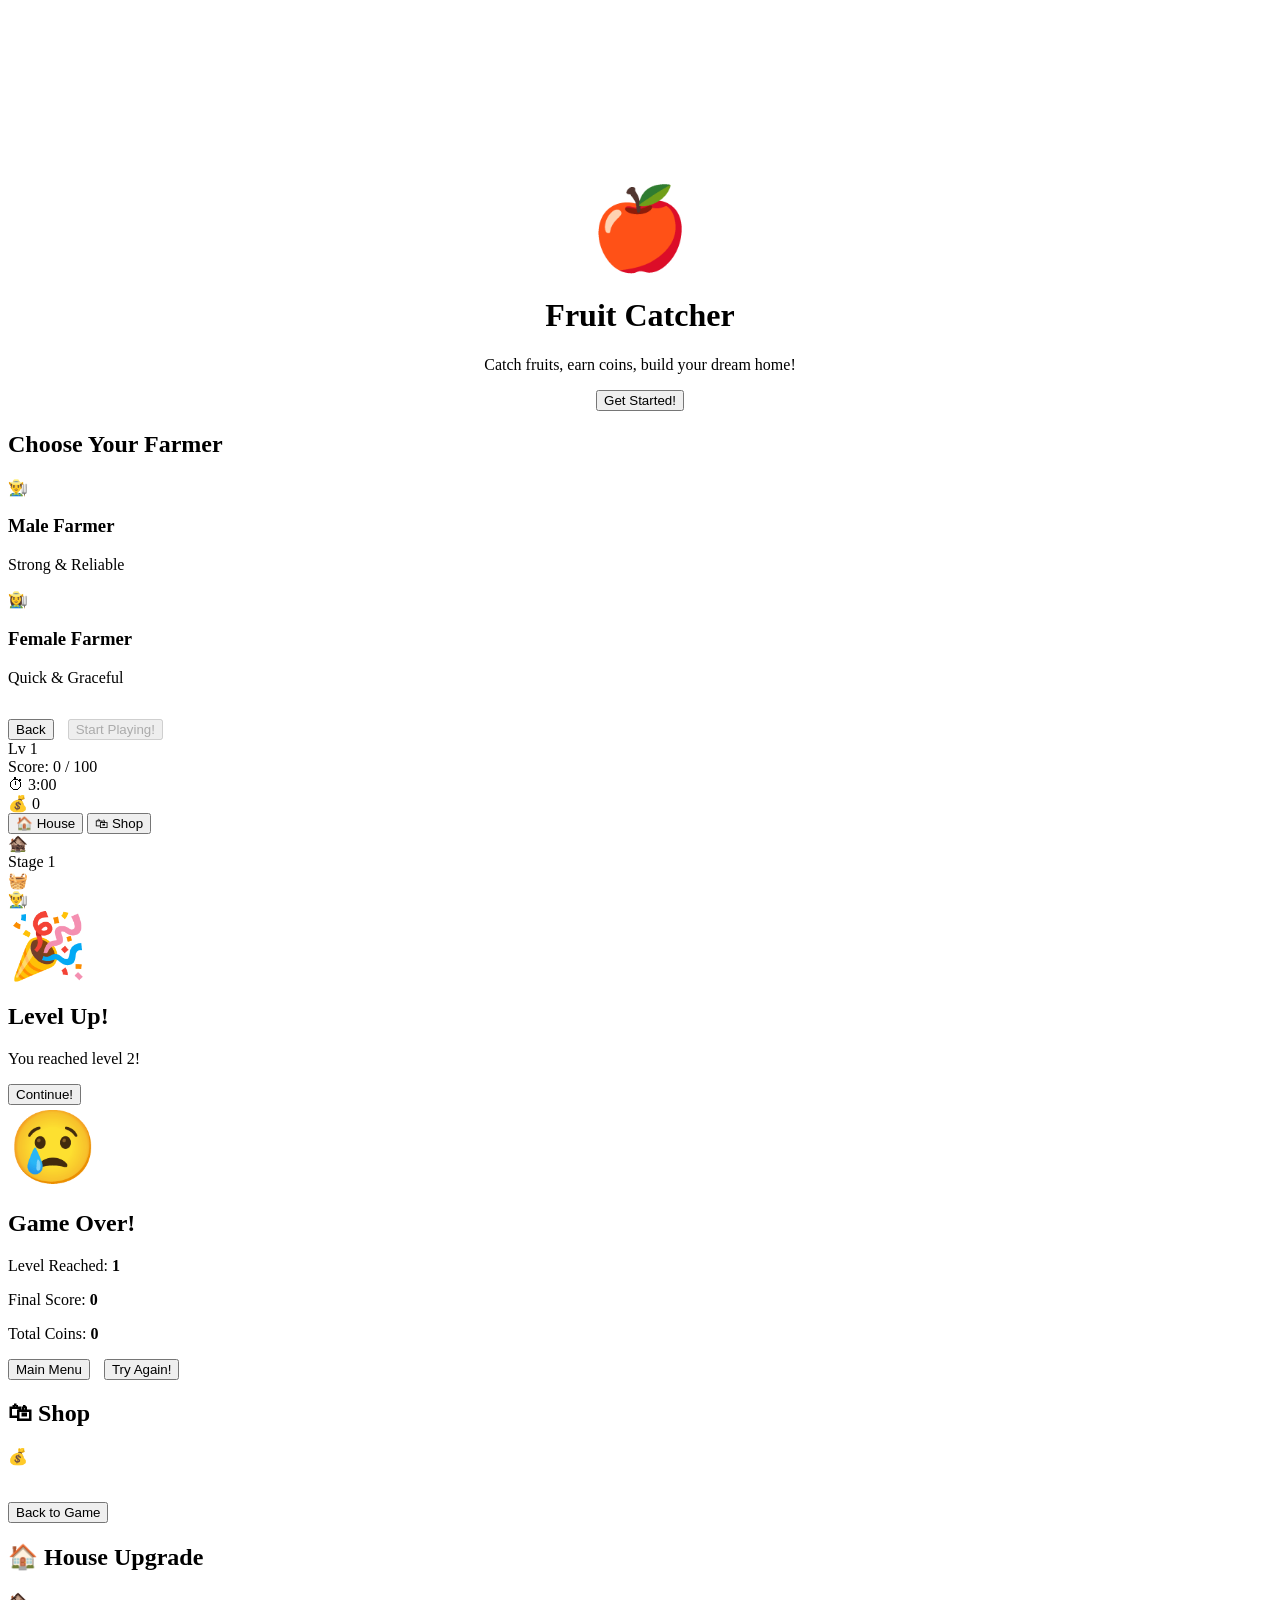
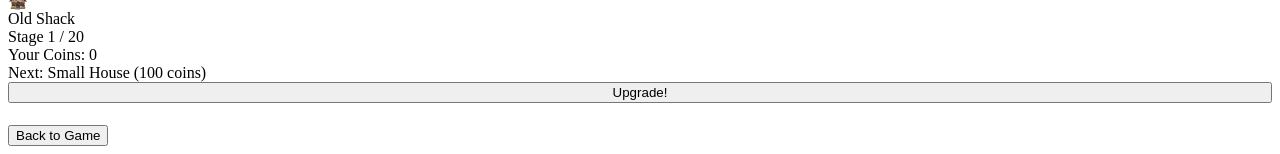
==== index.html @ eb4402bf "UPDATED" ====
<!DOCTYPE html>
<html lang="en">
<head>
<meta charset="UTF-8">
<meta name="viewport" content="width=device-width, initial-scale=1.0">
<title>Fruit Catcher Game</title>
<link rel="stylesheet" href="c:\Users\acer\Videos\OOP FINAL PROJECT\OOP_PROJECT\css\style.css">
</head>
<body>
<div id="gc">

  <div id="landing" class="screen active">
    <div class="cloud" style="width:130px;height:48px;top:60px;left:8%"></div>
    <div class="cloud" style="width:85px;height:32px;top:85px;left:22%"></div>
    <div class="cloud" style="width:160px;height:58px;top:38px;right:6%"></div>
    <div class="cloud" style="width:95px;height:36px;top:115px;right:20%"></div>
    <div style="text-align:center;z-index:1">
      <div style="font-size:80px;margin-bottom:8px">🍎</div>
      <h1>Fruit Catcher</h1>
      <p>Catch fruits, earn coins, build your dream home!</p>
      <button class="btn btn-primary" onclick="showScreen('charsel')">Get Started!</button>
    </div>
    <div style="position:absolute;bottom:20px;font-size:13px;color:rgba(255,255,255,0.75)">Move mouse or drag finger to control basket</div>
  </div>

  <div id="charsel" class="screen">
    <h2>Choose Your Farmer</h2>
    <div class="char-cards">
      <div class="char-card" id="cc-male" onclick="selectChar('male')">
        <div class="emo">👨‍🌾</div>
        <h3>Male Farmer</h3>
        <p>Strong &amp; Reliable</p>
      </div>
      <div class="char-card" id="cc-female" onclick="selectChar('female')">
        <div class="emo">👩‍🌾</div>
        <h3>Female Farmer</h3>
        <p>Quick &amp; Graceful</p>
      </div>
    </div>
    <div style="margin-top:32px;display:flex;gap:14px">
      <button class="btn btn-secondary" onclick="showScreen('landing')">Back</button>
      <button class="btn btn-primary" id="startBtn" onclick="startGame()" disabled>Start Playing!</button>
    </div>
  </div>

  <div id="gamescreen" class="screen">
    <div id="hud">
      <div class="hud-item">Lv <span id="hud-lvl">1</span></div>
      <div class="hud-item">Score: <span id="hud-score">0</span> / <span id="hud-target">100</span></div>
      <div class="hud-item" id="hud-timer">⏱ 3:00</div>
      <div class="hud-item">💰 <span id="hud-coins">0</span></div>
      <div class="hud-spacer"></div>
      <button class="hud-btn" onclick="openUpgrade()">🏠 House</button>
      <button class="hud-btn" onclick="openShop()">🛍 Shop</button>
    </div>
    <div id="arena">
      <div id="house-side">
        <div class="house-emo" id="house-side-emo">🏚️</div>
        <div class="house-lbl" id="house-side-lbl">Stage 1</div>
      </div>
      <div class="grass-top"></div>
      <div class="ground"></div>
      <div id="basket">🧺</div>
      <div id="farmer">👨‍🌾</div>
      <div id="levelup-overlay">
        <div class="levelup-box">
          <div style="font-size:64px">🎉</div>
          <h2>Level Up!</h2>
          <p id="lu-msg">You reached level 2!</p>
          <button class="btn btn-primary" onclick="nextLevel()">Continue!</button>
        </div>
      </div>
    </div>
  </div>

  <div id="gameover" class="screen">
    <div style="font-size:72px;margin-bottom:8px">😢</div>
    <h2>Game Over!</h2>
    <div class="go-stats">
      <p>Level Reached: <strong id="go-level">1</strong></p>
      <p>Final Score: <strong id="go-score">0</strong></p>
      <p>Total Coins: <strong id="go-coins">0</strong></p>
    </div>
    <div style="display:flex;gap:14px">
      <button class="btn btn-secondary" onclick="showScreen('landing')">Main Menu</button>
      <button class="btn btn-primary" onclick="retryGame()">Try Again!</button>
    </div>
  </div>

  <div id="shop-screen" class="screen">
    <h2>🛍 Shop</h2>
    <div style="font-size:16px;color:#fff;margin-bottom:14px;font-weight:700">💰 Coins: <span id="shop-coins">0</span></div>
    <div class="shop-grid" id="shop-grid"></div>
    <button class="btn btn-secondary" style="margin-top:22px" onclick="closeShop()">Back to Game</button>
  </div>

  <div id="upgrade-screen" class="screen">
    <h2>🏠 House Upgrade</h2>
    <div class="upg-box">
      <div class="upg-emo" id="upg-emo">🏚️</div>
      <div class="upg-name" id="upg-name">Old Shack</div>
      <div class="upg-stage" id="upg-stage">Stage 1 / 20</div>
      <div class="upg-bar-wrap"><div class="upg-bar" id="upg-bar" style="width:5%"></div></div>
      <div class="coins-info" id="upg-coins">Your Coins: 0</div>
      <div class="upg-next" id="upg-next">Next: Small House (100 coins)</div>
      <button class="btn btn-primary" id="upg-btn" onclick="doUpgrade()" style="width:100%">Upgrade!</button>
    </div>
    <button class="btn btn-secondary" style="margin-top:22px" onclick="closeUpgrade()">Back to Game</button>
  </div>

</div>
<script src="c:\Users\acer\Videos\OOP FINAL PROJECT\OOP_PROJECT\script\script.js"></script>
</body>
</html>
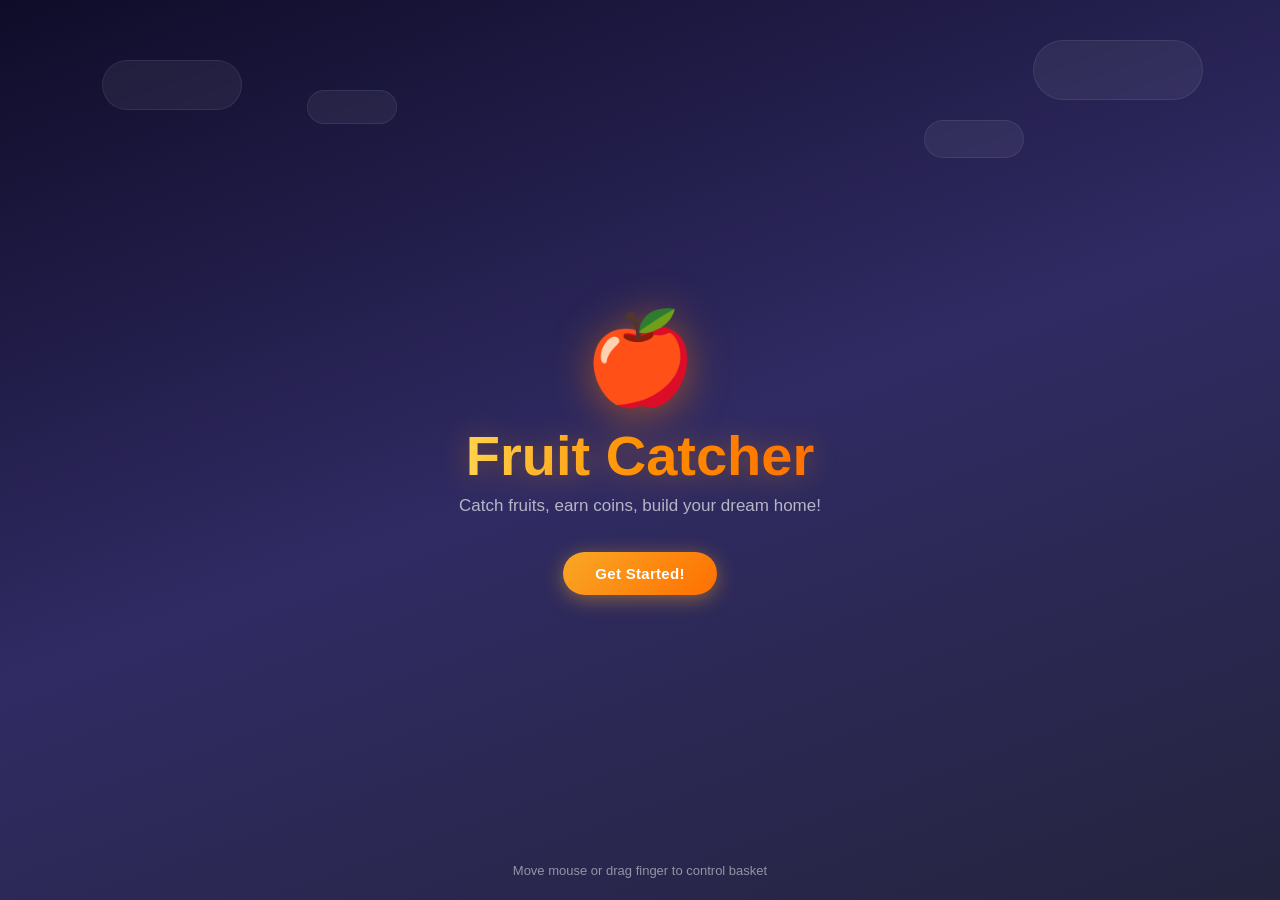
==== commit 0aa44363: "effcts" ====
--- a/index.html
+++ b/index.html
@@ -4,23 +4,24 @@
 <meta charset="UTF-8">
 <meta name="viewport" content="width=device-width, initial-scale=1.0">
 <title>Fruit Catcher Game</title>
-<link rel="stylesheet" href="c:\Users\acer\Videos\OOP FINAL PROJECT\OOP_PROJECT\css\style.css">
+<link rel="stylesheet" href="css/style.css">
 </head>
 <body>
+<canvas id="stars-canvas"></canvas>
 <div id="gc">
 
   <div id="landing" class="screen active">
-    <div class="cloud" style="width:130px;height:48px;top:60px;left:8%"></div>
-    <div class="cloud" style="width:85px;height:32px;top:85px;left:22%"></div>
-    <div class="cloud" style="width:160px;height:58px;top:38px;right:6%"></div>
-    <div class="cloud" style="width:95px;height:36px;top:115px;right:20%"></div>
-    <div style="text-align:center;z-index:1">
-      <div style="font-size:80px;margin-bottom:8px">🍎</div>
-      <h1>Fruit Catcher</h1>
-      <p>Catch fruits, earn coins, build your dream home!</p>
+    <div class="cloud" style="width:140px;height:50px;top:60px;left:8%"></div>
+    <div class="cloud" style="width:90px;height:34px;top:90px;left:24%"></div>
+    <div class="cloud" style="width:170px;height:60px;top:40px;right:6%"></div>
+    <div class="cloud" style="width:100px;height:38px;top:120px;right:20%"></div>
+    <div style="text-align:center;z-index:1;position:relative">
+      <span class="landing-icon">🍎</span>
+      <div class="landing-title">Fruit Catcher</div>
+      <p class="landing-sub">Catch fruits, earn coins, build your dream home!</p>
       <button class="btn btn-primary" onclick="showScreen('charsel')">Get Started!</button>
     </div>
-    <div style="position:absolute;bottom:20px;font-size:13px;color:rgba(255,255,255,0.75)">Move mouse or drag finger to control basket</div>
+    <div style="position:absolute;bottom:22px;font-size:13px;color:rgba(255,255,255,0.5);z-index:1">Move mouse or drag finger to control basket</div>
   </div>
 
   <div id="charsel" class="screen">
@@ -44,6 +45,7 @@
   </div>
 
   <div id="gamescreen" class="screen">
+    <div id="sky-bg"></div>
     <div id="hud">
       <div class="hud-item">Lv <span id="hud-lvl">1</span></div>
       <div class="hud-item">Score: <span id="hud-score">0</span> / <span id="hud-target">100</span></div>
@@ -58,13 +60,13 @@
         <div class="house-emo" id="house-side-emo">🏚️</div>
         <div class="house-lbl" id="house-side-lbl">Stage 1</div>
       </div>
-      <div class="grass-top"></div>
       <div class="ground"></div>
       <div id="basket">🧺</div>
       <div id="farmer">👨‍🌾</div>
+      <canvas id="particle-canvas"></canvas>
       <div id="levelup-overlay">
         <div class="levelup-box">
-          <div style="font-size:64px">🎉</div>
+          <div class="lu-icon">🎉</div>
           <h2>Level Up!</h2>
           <p id="lu-msg">You reached level 2!</p>
           <button class="btn btn-primary" onclick="nextLevel()">Continue!</button>
@@ -74,12 +76,12 @@
   </div>
 
   <div id="gameover" class="screen">
-    <div style="font-size:72px;margin-bottom:8px">😢</div>
-    <h2>Game Over!</h2>
+    <div class="go-icon">😢</div>
+    <h2 class="go-title">Game Over!</h2>
     <div class="go-stats">
-      <p>Level Reached: <strong id="go-level">1</strong></p>
-      <p>Final Score: <strong id="go-score">0</strong></p>
-      <p>Total Coins: <strong id="go-coins">0</strong></p>
+      <div class="go-stat"><span class="go-stat-label">Level Reached</span><span class="go-stat-val" id="go-level">1</span></div>
+      <div class="go-stat"><span class="go-stat-label">Final Score</span><span class="go-stat-val" id="go-score">0</span></div>
+      <div class="go-stat"><span class="go-stat-label">Total Coins</span><span class="go-stat-val" id="go-coins">0</span></div>
     </div>
     <div style="display:flex;gap:14px">
       <button class="btn btn-secondary" onclick="showScreen('landing')">Main Menu</button>
@@ -88,14 +90,14 @@
   </div>
 
   <div id="shop-screen" class="screen">
-    <h2>🛍 Shop</h2>
-    <div style="font-size:16px;color:#fff;margin-bottom:14px;font-weight:700">💰 Coins: <span id="shop-coins">0</span></div>
+    <h2 class="screen-title">🛍 Shop</h2>
+    <div class="coins-badge">💰 <span id="shop-coins">0</span> coins</div>
     <div class="shop-grid" id="shop-grid"></div>
     <button class="btn btn-secondary" style="margin-top:22px" onclick="closeShop()">Back to Game</button>
   </div>
 
   <div id="upgrade-screen" class="screen">
-    <h2>🏠 House Upgrade</h2>
+    <h2 class="screen-title">🏠 House Upgrade</h2>
     <div class="upg-box">
       <div class="upg-emo" id="upg-emo">🏚️</div>
       <div class="upg-name" id="upg-name">Old Shack</div>
@@ -109,6 +111,6 @@
   </div>
 
 </div>
-<script src="c:\Users\acer\Videos\OOP FINAL PROJECT\OOP_PROJECT\script\script.js"></script>
+<script src="script/script.js"></script>
 </body>
 </html>
--- a/css/style.css
+++ b/css/style.css
@@ -0,0 +1,538 @@
+* {
+  box-sizing: border-box;
+  margin: 0;
+  padding: 0;
+  user-select: none;
+}
+
+body {
+  font-family: 'Segoe UI', Arial, sans-serif;
+  overflow: hidden;
+  background: #0d1117;
+}
+
+#gc {
+  width: 100vw;
+  height: 100vh;
+  position: relative;
+  overflow: hidden;
+}
+
+/* ── STARS ── */
+#stars-canvas {
+  position: fixed;
+  inset: 0;
+  z-index: 0;
+  pointer-events: none;
+}
+
+/* ── SCREENS ── */
+.screen {
+  display: none;
+  width: 100%;
+  height: 100%;
+  flex-direction: column;
+  align-items: center;
+  justify-content: center;
+  position: absolute;
+  top: 0; left: 0;
+  z-index: 1;
+}
+.screen.active { display: flex; }
+
+/* ── BUTTONS ── */
+.btn {
+  padding: 13px 32px;
+  border: none;
+  border-radius: 30px;
+  font-size: 15px;
+  font-weight: 700;
+  cursor: pointer;
+  transition: all 0.18s;
+  letter-spacing: 0.3px;
+  position: relative;
+  overflow: hidden;
+}
+.btn::after {
+  content: '';
+  position: absolute;
+  inset: 0;
+  background: rgba(255,255,255,0);
+  transition: background 0.18s;
+}
+.btn:hover::after { background: rgba(255,255,255,0.12); }
+.btn:active { transform: scale(0.95); }
+.btn-primary {
+  background: linear-gradient(135deg, #f9a825, #ff6f00);
+  color: #fff;
+  box-shadow: 0 4px 20px rgba(249,168,37,0.45);
+}
+.btn-primary:hover {
+  box-shadow: 0 6px 28px rgba(249,168,37,0.65);
+  transform: translateY(-1px);
+}
+.btn-secondary {
+  background: rgba(255,255,255,0.1);
+  color: #fff;
+  border: 1.5px solid rgba(255,255,255,0.22);
+  backdrop-filter: blur(8px);
+}
+.btn:disabled {
+  opacity: 0.35;
+  cursor: default;
+  transform: none !important;
+  box-shadow: none !important;
+}
+
+/* ── LANDING ── */
+#landing {
+  background: linear-gradient(160deg, #0f0c29, #302b63, #24243e);
+}
+.landing-icon {
+  font-size: 90px;
+  display: block;
+  margin-bottom: 12px;
+  animation: floatIcon 2.6s ease-in-out infinite;
+  filter: drop-shadow(0 6px 20px rgba(255,120,0,0.5));
+}
+@keyframes floatIcon {
+  0%, 100% { transform: translateY(0) rotate(-4deg); }
+  50%       { transform: translateY(-14px) rotate(4deg); }
+}
+.landing-title {
+  font-size: 56px;
+  font-weight: 900;
+  background: linear-gradient(90deg, #ffd54f, #ff8f00, #ff6f00);
+  -webkit-background-clip: text;
+  -webkit-text-fill-color: transparent;
+  background-clip: text;
+  margin-bottom: 8px;
+  text-align: center;
+  filter: drop-shadow(0 2px 14px rgba(255,143,0,0.35));
+}
+.landing-sub {
+  font-size: 17px;
+  color: rgba(255,255,255,0.65);
+  margin-bottom: 36px;
+  text-align: center;
+}
+.cloud {
+  position: absolute;
+  background: rgba(255,255,255,0.06);
+  border-radius: 50px;
+  backdrop-filter: blur(2px);
+  border: 1px solid rgba(255,255,255,0.08);
+}
+
+/* ── CHAR SELECT ── */
+#charsel {
+  background: linear-gradient(160deg, #0f0c29, #302b63, #24243e);
+}
+#charsel h2 {
+  font-size: 28px;
+  color: #fff;
+  margin-bottom: 28px;
+  font-weight: 700;
+  letter-spacing: 0.4px;
+}
+.char-cards { display: flex; gap: 22px; flex-wrap: wrap; justify-content: center; }
+.char-card {
+  background: rgba(255,255,255,0.06);
+  border-radius: 22px;
+  padding: 30px 40px;
+  cursor: pointer;
+  transition: all 0.2s;
+  text-align: center;
+  border: 2px solid rgba(255,255,255,0.1);
+  backdrop-filter: blur(10px);
+}
+.char-card:hover {
+  transform: translateY(-6px);
+  background: rgba(255,255,255,0.1);
+  border-color: rgba(249,168,37,0.4);
+}
+.char-card.selected {
+  border-color: #f9a825;
+  background: rgba(249,168,37,0.1);
+  box-shadow: 0 0 0 3px rgba(249,168,37,0.2), 0 8px 30px rgba(249,168,37,0.2);
+}
+.char-card .emo { font-size: 70px; line-height: 1.1; margin-bottom: 10px; }
+.char-card h3 { font-size: 18px; font-weight: 700; color: #fff; margin-bottom: 4px; }
+.char-card p  { font-size: 13px; color: rgba(255,255,255,0.5); }
+
+/* ── GAME SCREEN ── */
+#gamescreen {
+  flex-direction: column;
+  justify-content: flex-start;
+  align-items: stretch;
+}
+#sky-bg {
+  position: absolute;
+  inset: 0;
+  background: linear-gradient(180deg, #0d1b2a 0%, #1a3a5c 40%, #2d6a9f 70%, #4a9eda 100%);
+  z-index: 0;
+}
+#hud {
+  width: 100%;
+  background: rgba(0,0,0,0.4);
+  padding: 8px 14px;
+  display: flex;
+  align-items: center;
+  gap: 8px;
+  flex-wrap: wrap;
+  flex-shrink: 0;
+  z-index: 10;
+  backdrop-filter: blur(10px);
+  border-bottom: 1px solid rgba(255,255,255,0.08);
+}
+.hud-item {
+  background: rgba(255,255,255,0.1);
+  border-radius: 12px;
+  padding: 5px 13px;
+  font-size: 13px;
+  font-weight: 700;
+  color: #fff;
+  display: flex;
+  align-items: center;
+  gap: 4px;
+  border: 1px solid rgba(255,255,255,0.12);
+}
+.hud-item.timer-warn {
+  background: rgba(231,76,60,0.5);
+  border-color: rgba(231,76,60,0.8);
+  animation: timerPulse 0.65s ease-in-out infinite;
+}
+@keyframes timerPulse {
+  0%, 100% { opacity: 1; }
+  50%       { opacity: 0.6; }
+}
+.hud-spacer { flex: 1; }
+.hud-btn {
+  background: rgba(255,255,255,0.1);
+  border: 1px solid rgba(255,255,255,0.18);
+  border-radius: 12px;
+  padding: 6px 14px;
+  font-size: 12px;
+  font-weight: 700;
+  cursor: pointer;
+  color: #fff;
+  transition: all 0.15s;
+}
+.hud-btn:hover { background: rgba(255,255,255,0.22); transform: translateY(-1px); }
+
+#arena {
+  flex: 1;
+  position: relative;
+  width: 100%;
+  overflow: hidden;
+  cursor: none;
+}
+
+/* ── GROUND ── */
+.ground {
+  position: absolute;
+  bottom: 0;
+  width: 100%;
+  height: 64px;
+  background: linear-gradient(180deg, #2e7d32, #1b5e20);
+  z-index: 2;
+}
+.ground::before {
+  content: '';
+  position: absolute;
+  top: -10px; left: 0; right: 0;
+  height: 18px;
+  background: repeating-linear-gradient(
+    90deg,
+    #43a047 0px, #43a047 18px,
+    #66bb6a 18px, #66bb6a 36px
+  );
+  border-radius: 50% 50% 0 0;
+}
+
+/* ── GAME OBJECTS ── */
+#basket {
+  position: absolute;
+  font-size: 40px;
+  transform: translateX(-50%);
+  pointer-events: none;
+  z-index: 5;
+  filter: drop-shadow(0 4px 10px rgba(0,0,0,0.4));
+  transition: transform 0.05s;
+}
+#farmer {
+  position: absolute;
+  bottom: 0;
+  font-size: 54px;
+  transform: translateX(-50%);
+  pointer-events: none;
+  z-index: 4;
+  filter: drop-shadow(0 2px 8px rgba(0,0,0,0.35));
+}
+.fruit {
+  position: absolute;
+  font-size: 32px;
+  pointer-events: none;
+  z-index: 3;
+  filter: drop-shadow(0 3px 6px rgba(0,0,0,0.3));
+}
+.catch-fx {
+  position: absolute;
+  pointer-events: none;
+  z-index: 9;
+  font-size: 19px;
+  font-weight: 900;
+  animation: floatup 0.85s ease-out forwards;
+  text-shadow: 0 2px 10px rgba(0,0,0,0.5);
+}
+@keyframes floatup {
+  from { opacity: 1; transform: translateY(0) scale(1); }
+  40%  { transform: translateY(-28px) scale(1.35); }
+  to   { opacity: 0; transform: translateY(-65px) scale(0.8); }
+}
+
+/* ── PARTICLE CANVAS ── */
+#particle-canvas {
+  position: absolute;
+  inset: 0;
+  pointer-events: none;
+  z-index: 8;
+}
+
+/* ── HOUSE SIDE ── */
+#house-side {
+  position: absolute;
+  right: 14px;
+  top: 14px;
+  text-align: center;
+  z-index: 5;
+  pointer-events: none;
+}
+.house-emo {
+  font-size: 42px;
+  filter: drop-shadow(0 3px 8px rgba(0,0,0,0.4));
+  animation: houseFloat 3s ease-in-out infinite;
+}
+@keyframes houseFloat {
+  0%, 100% { transform: translateY(0); }
+  50%       { transform: translateY(-5px); }
+}
+.house-lbl {
+  font-size: 11px;
+  color: #fff;
+  background: rgba(0,0,0,0.45);
+  border-radius: 8px;
+  padding: 2px 8px;
+  margin-top: 3px;
+  backdrop-filter: blur(4px);
+  border: 1px solid rgba(255,255,255,0.1);
+}
+
+/* ── LEVEL UP OVERLAY ── */
+#levelup-overlay {
+  display: none;
+  position: absolute;
+  inset: 0;
+  background: rgba(0,0,0,0.6);
+  z-index: 20;
+  align-items: center;
+  justify-content: center;
+  backdrop-filter: blur(4px);
+}
+#levelup-overlay.show { display: flex; }
+.levelup-box {
+  background: linear-gradient(145deg, #1a1a2e, #16213e);
+  border-radius: 26px;
+  padding: 48px;
+  text-align: center;
+  animation: popIn 0.35s cubic-bezier(0.34,1.56,0.64,1);
+  border: 1px solid rgba(249,168,37,0.3);
+  box-shadow: 0 0 60px rgba(249,168,37,0.2);
+}
+.lu-icon {
+  font-size: 68px;
+  animation: spinPop 0.5s ease-out 0.1s both;
+}
+@keyframes spinPop {
+  from { transform: scale(0) rotate(-180deg); }
+  to   { transform: scale(1) rotate(0deg); }
+}
+@keyframes popIn {
+  from { transform: scale(0.6); opacity: 0; }
+  to   { transform: scale(1);   opacity: 1; }
+}
+.levelup-box h2 {
+  font-size: 38px;
+  margin: 8px 0 6px;
+  background: linear-gradient(90deg, #ffd54f, #ff8f00);
+  -webkit-background-clip: text;
+  -webkit-text-fill-color: transparent;
+  background-clip: text;
+  font-weight: 800;
+}
+.levelup-box p {
+  font-size: 16px;
+  color: rgba(255,255,255,0.65);
+  margin-bottom: 24px;
+}
+
+/* ── GAME OVER ── */
+#gameover {
+  background: linear-gradient(160deg, #0f0c29, #302b63, #24243e);
+}
+.go-icon {
+  font-size: 80px;
+  margin-bottom: 8px;
+  animation: shakeFace 0.5s ease-in-out 0.2s both;
+}
+@keyframes shakeFace {
+  0%, 100% { transform: rotate(0); }
+  20%       { transform: rotate(-12deg); }
+  40%       { transform: rotate(12deg); }
+  60%       { transform: rotate(-8deg); }
+  80%       { transform: rotate(8deg); }
+}
+.go-title {
+  font-size: 44px;
+  font-weight: 900;
+  background: linear-gradient(90deg, #ef5350, #b71c1c);
+  -webkit-background-clip: text;
+  -webkit-text-fill-color: transparent;
+  background-clip: text;
+  margin-bottom: 16px;
+}
+.go-stats {
+  display: flex;
+  gap: 16px;
+  margin-bottom: 28px;
+  flex-wrap: wrap;
+  justify-content: center;
+}
+.go-stat {
+  background: rgba(255,255,255,0.07);
+  border-radius: 16px;
+  padding: 18px 28px;
+  text-align: center;
+  border: 1px solid rgba(255,255,255,0.1);
+  min-width: 110px;
+  backdrop-filter: blur(8px);
+}
+.go-stat-label {
+  display: block;
+  font-size: 12px;
+  color: rgba(255,255,255,0.5);
+  margin-bottom: 6px;
+  text-transform: uppercase;
+  letter-spacing: 0.8px;
+}
+.go-stat-val {
+  display: block;
+  font-size: 28px;
+  font-weight: 800;
+  color: #ffd54f;
+}
+
+/* ── SCREEN TITLES ── */
+.screen-title {
+  font-size: 28px;
+  color: #fff;
+  font-weight: 700;
+  margin-bottom: 14px;
+  letter-spacing: 0.4px;
+}
+.coins-badge {
+  font-size: 15px;
+  font-weight: 700;
+  color: #ffd54f;
+  background: rgba(249,168,37,0.15);
+  border: 1px solid rgba(249,168,37,0.3);
+  border-radius: 20px;
+  padding: 6px 18px;
+  margin-bottom: 18px;
+}
+
+/* ── SHOP ── */
+#shop-screen {
+  background: linear-gradient(160deg, #0f0c29, #302b63, #24243e);
+  overflow-y: auto;
+}
+.shop-grid {
+  display: flex;
+  gap: 14px;
+  flex-wrap: wrap;
+  justify-content: center;
+  max-width: 660px;
+  padding: 4px;
+}
+.shop-item {
+  background: rgba(255,255,255,0.06);
+  border-radius: 20px;
+  padding: 18px 20px;
+  text-align: center;
+  width: 138px;
+  border: 1.5px solid rgba(255,255,255,0.1);
+  transition: all 0.2s;
+  backdrop-filter: blur(8px);
+}
+.shop-item:hover { transform: translateY(-4px); border-color: rgba(249,168,37,0.4); }
+.shop-item.owned {
+  border-color: rgba(76,175,80,0.5);
+  background: rgba(76,175,80,0.08);
+}
+.shop-item .si-emo { font-size: 38px; margin-bottom: 8px; }
+.shop-item .si-name { font-size: 13px; font-weight: 600; color: #fff; margin-bottom: 4px; }
+.shop-item .si-cost { font-size: 12px; color: #ffd54f; font-weight: 700; }
+.shop-item .si-btn {
+  margin-top: 10px;
+  width: 100%;
+  padding: 7px;
+  border: none;
+  border-radius: 12px;
+  font-size: 12px;
+  cursor: pointer;
+  background: linear-gradient(135deg, #f9a825, #ff6f00);
+  color: #fff;
+  font-weight: 700;
+  transition: all 0.15s;
+}
+.shop-item .si-btn:hover { transform: scale(1.05); }
+.shop-item .si-btn:disabled { background: rgba(255,255,255,0.1); color: rgba(255,255,255,0.35); cursor: default; transform: none; }
+
+/* ── UPGRADE ── */
+#upgrade-screen {
+  background: linear-gradient(160deg, #0f0c29, #302b63, #24243e);
+}
+.upg-box {
+  background: rgba(255,255,255,0.06);
+  border-radius: 24px;
+  padding: 34px 46px;
+  text-align: center;
+  max-width: 390px;
+  width: 90%;
+  border: 1px solid rgba(255,255,255,0.12);
+  backdrop-filter: blur(12px);
+}
+.upg-emo {
+  font-size: 68px;
+  margin-bottom: 10px;
+  display: block;
+  animation: houseFloat 3s ease-in-out infinite;
+}
+.upg-name { font-size: 22px; font-weight: 700; color: #fff; margin-bottom: 4px; }
+.upg-stage { font-size: 13px; color: rgba(255,255,255,0.45); margin-bottom: 16px; }
+.upg-bar-wrap {
+  background: rgba(255,255,255,0.1);
+  border-radius: 10px;
+  height: 12px;
+  margin-bottom: 20px;
+  overflow: hidden;
+}
+.upg-bar {
+  height: 12px;
+  background: linear-gradient(90deg, #f9a825, #ff6f00);
+  border-radius: 10px;
+  transition: width 0.5s cubic-bezier(0.34,1.56,0.64,1);
+  box-shadow: 0 0 10px rgba(249,168,37,0.5);
+}
+.upg-next { font-size: 13px; color: rgba(255,255,255,0.5); margin-bottom: 14px; }
+.coins-info { font-size: 16px; font-weight: 700; color: #ffd54f; margin-bottom: 16px; }
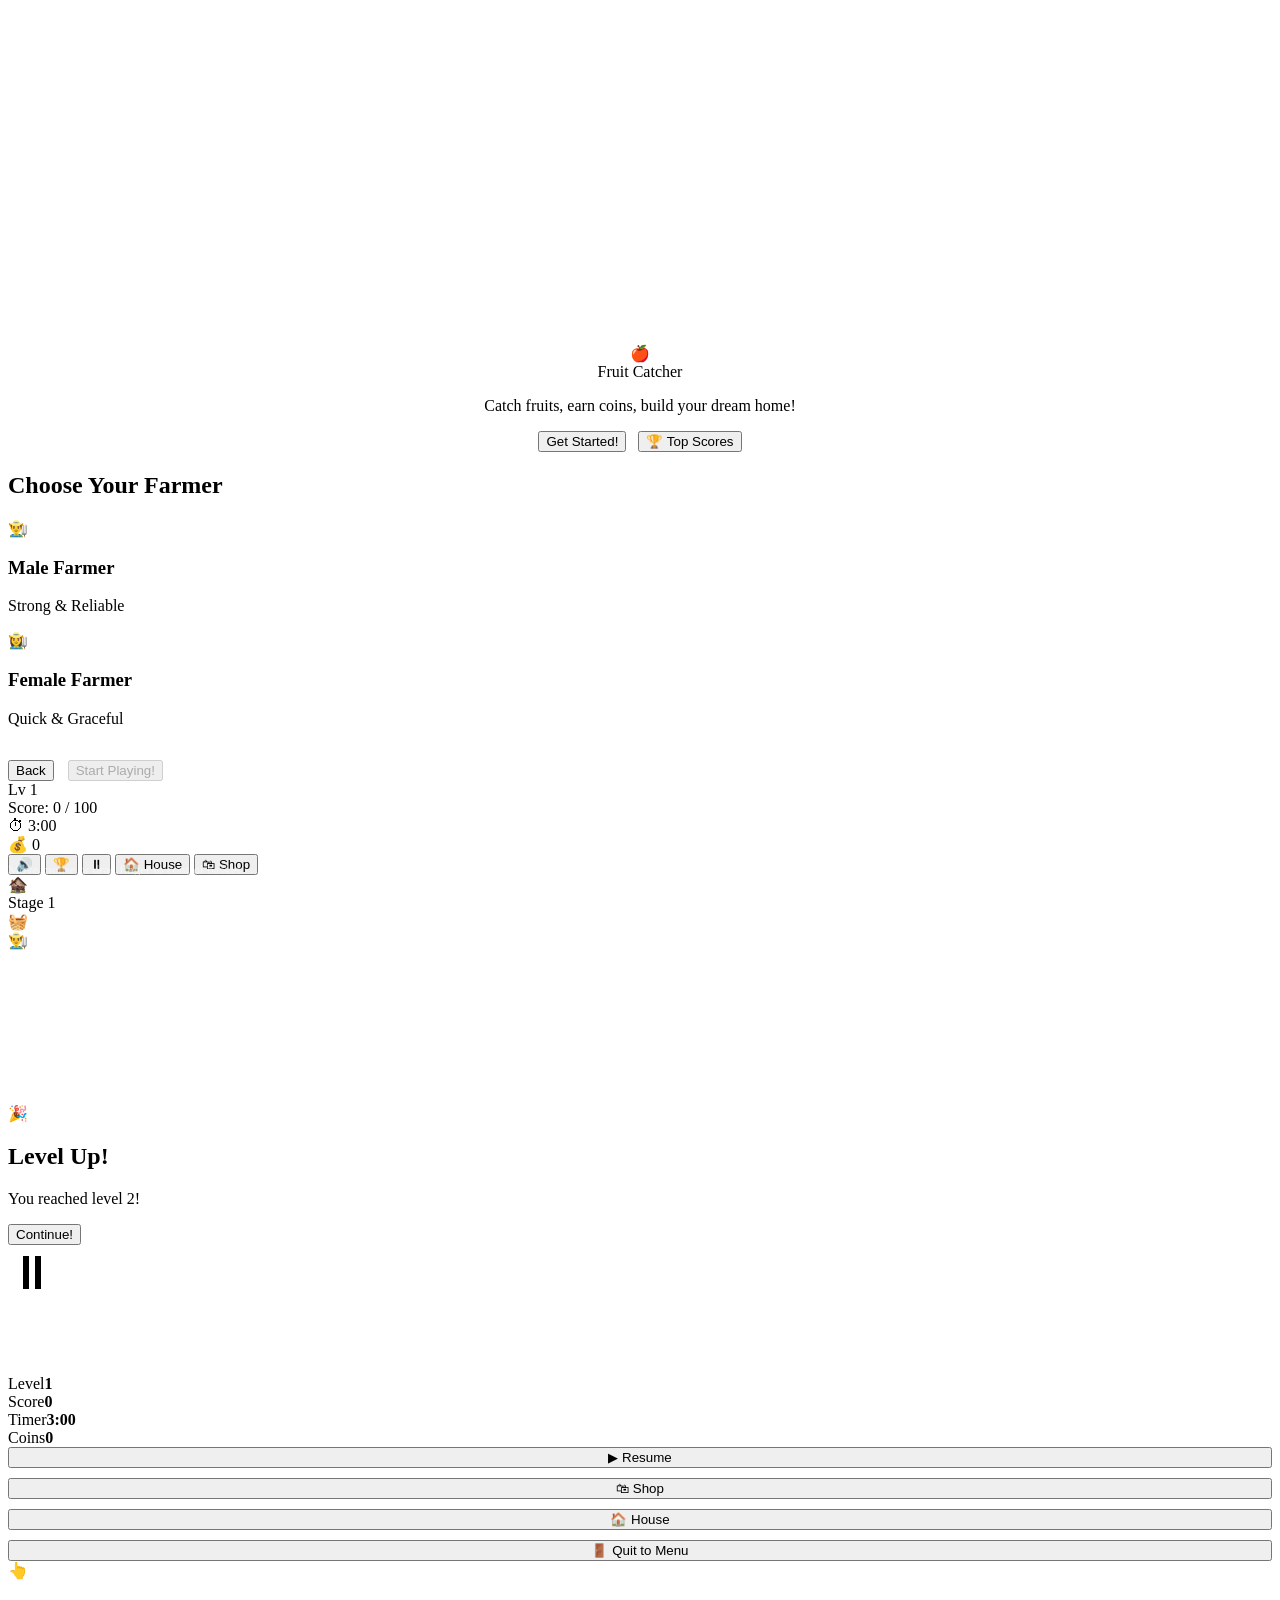
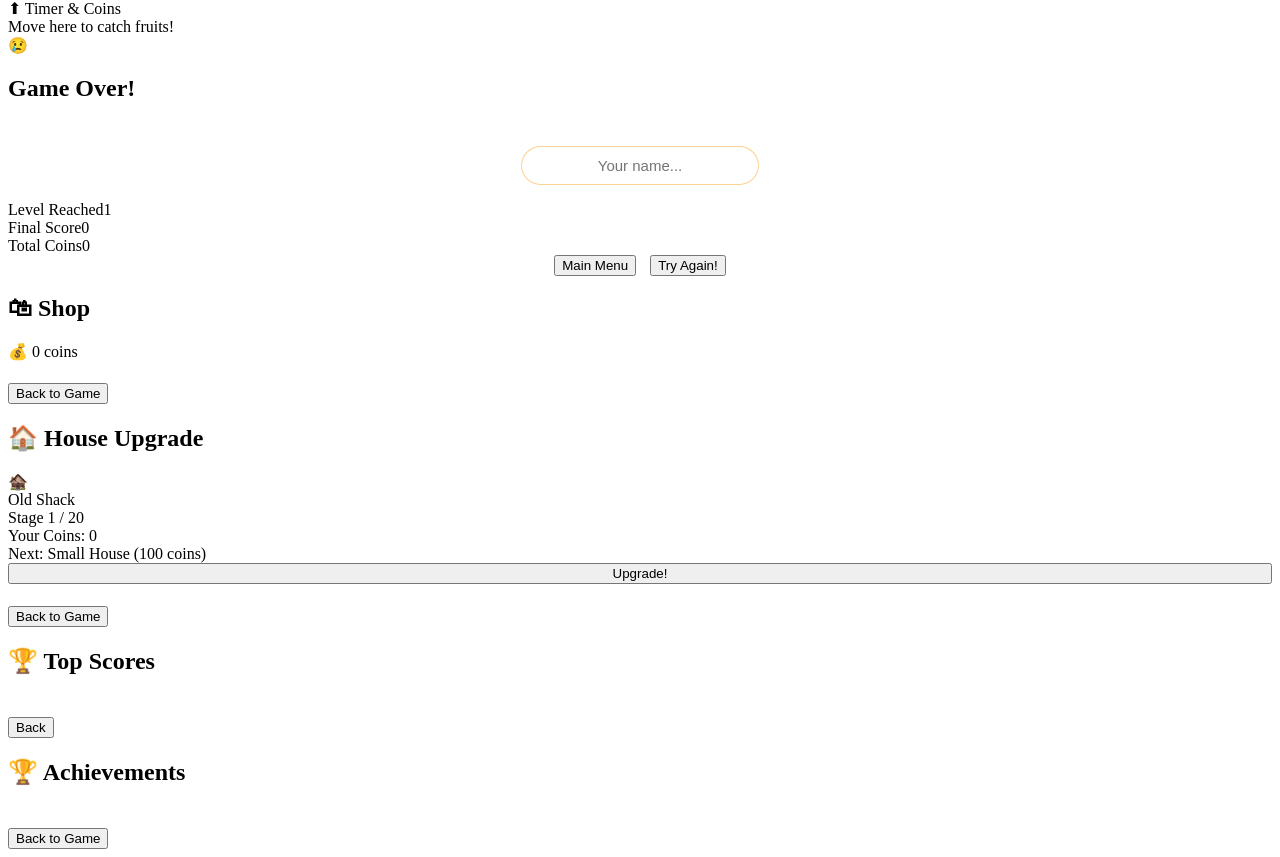
==== commit be4d4b11: "major-enhancemnet" ====
--- a/index.html
+++ b/index.html
@@ -4,12 +4,13 @@
 <meta charset="UTF-8">
 <meta name="viewport" content="width=device-width, initial-scale=1.0">
 <title>Fruit Catcher Game</title>
-<link rel="stylesheet" href="css/style.css">
+<link rel="stylesheet" href="c:\Users\acer\Videos\OOP FINAL PROJECT\OOP_PROJECT\css\style.css">
 </head>
 <body>
 <canvas id="stars-canvas"></canvas>
 <div id="gc">
 
+  <!-- LANDING -->
   <div id="landing" class="screen active">
     <div class="cloud" style="width:140px;height:50px;top:60px;left:8%"></div>
     <div class="cloud" style="width:90px;height:34px;top:90px;left:24%"></div>
@@ -19,11 +20,15 @@
       <span class="landing-icon">🍎</span>
       <div class="landing-title">Fruit Catcher</div>
       <p class="landing-sub">Catch fruits, earn coins, build your dream home!</p>
-      <button class="btn btn-primary" onclick="showScreen('charsel')">Get Started!</button>
+      <div style="display:flex;gap:12px;justify-content:center;flex-wrap:wrap">
+        <button class="btn btn-primary" onclick="showScreen('charsel')">Get Started!</button>
+        <button class="btn btn-secondary" onclick="showScreen('leaderboard-screen')">🏆 Top Scores</button>
+      </div>
     </div>
     <div style="position:absolute;bottom:22px;font-size:13px;color:rgba(255,255,255,0.5);z-index:1">Move mouse or drag finger to control basket</div>
   </div>
 
+  <!-- CHAR SELECT -->
   <div id="charsel" class="screen">
     <h2>Choose Your Farmer</h2>
     <div class="char-cards">
@@ -44,6 +49,7 @@
     </div>
   </div>
 
+  <!-- GAME SCREEN -->
   <div id="gamescreen" class="screen">
     <div id="sky-bg"></div>
     <div id="hud">
@@ -51,7 +57,11 @@
       <div class="hud-item">Score: <span id="hud-score">0</span> / <span id="hud-target">100</span></div>
       <div class="hud-item" id="hud-timer">⏱ 3:00</div>
       <div class="hud-item">💰 <span id="hud-coins">0</span></div>
+      <div class="hud-item" id="hud-combo" style="display:none">🔥 x<span id="hud-multi">1</span></div>
       <div class="hud-spacer"></div>
+      <button class="hud-btn" id="mute-btn" onclick="toggleMute()">🔊</button>
+      <button class="hud-btn" onclick="showAchievements()">🏆</button>
+      <button class="hud-btn" onclick="pauseGame()">⏸</button>
       <button class="hud-btn" onclick="openUpgrade()">🏠 House</button>
       <button class="hud-btn" onclick="openShop()">🛍 Shop</button>
     </div>
@@ -64,6 +74,7 @@
       <div id="basket">🧺</div>
       <div id="farmer">👨‍🌾</div>
       <canvas id="particle-canvas"></canvas>
+      <!-- LEVEL UP OVERLAY -->
       <div id="levelup-overlay">
         <div class="levelup-box">
           <div class="lu-icon">🎉</div>
@@ -72,23 +83,69 @@
           <button class="btn btn-primary" onclick="nextLevel()">Continue!</button>
         </div>
       </div>
+      <!-- PAUSE OVERLAY -->
+      <div id="pause-overlay">
+        <div class="pause-box">
+          <div style="font-size:48px;margin-bottom:8px">⏸</div>
+          <h2 style="color:#fff;font-size:28px;margin-bottom:20px">Paused</h2>
+          <div class="pause-stats">
+            <div class="pause-stat"><span>Level</span><strong id="pause-lvl">1</strong></div>
+            <div class="pause-stat"><span>Score</span><strong id="pause-score">0</strong></div>
+            <div class="pause-stat"><span>Timer</span><strong id="pause-timer">3:00</strong></div>
+            <div class="pause-stat"><span>Coins</span><strong id="pause-coins">0</strong></div>
+          </div>
+          <div style="display:flex;flex-direction:column;gap:10px;width:100%">
+            <button class="btn btn-primary" onclick="resumeFromPause()">▶ Resume</button>
+            <button class="btn btn-secondary" onclick="openShopFromPause()">🛍 Shop</button>
+            <button class="btn btn-secondary" onclick="openUpgradeFromPause()">🏠 House</button>
+            <button class="btn btn-secondary" onclick="showScreen('landing');clearAll()">🚪 Quit to Menu</button>
+          </div>
+        </div>
+      </div>
+      <!-- COMBO FLASH -->
+      <div id="combo-flash"></div>
+      <!-- MISS WARNING -->
+      <div id="miss-warning"></div>
+      <!-- HOUSE NAME ANNOUNCE -->
+      <div id="house-announce"></div>
+      <!-- TUTORIAL OVERLAY -->
+      <div id="tutorial-overlay">
+        <div id="tutorial-hand">👆</div>
+        <div id="tutorial-text">
+          <div class="tut-label" style="top:60px;left:50%;transform:translateX(-50%)">⬆ Your Score &amp; Level</div>
+          <div class="tut-label" style="top:60px;right:80px">⬆ Timer &amp; Coins</div>
+          <div class="tut-label" id="tut-basket-label">Move here to catch fruits!</div>
+        </div>
+        <div style="position:absolute;bottom:40px;left:50%;transform:translateX(-50%);color:#fff;font-size:14px;opacity:0.8">Tap anywhere to dismiss</div>
+      </div>
     </div>
   </div>
 
+  <!-- GAME OVER -->
   <div id="gameover" class="screen">
-    <div class="go-icon">😢</div>
-    <h2 class="go-title">Game Over!</h2>
+    <div id="go-new-record" style="display:none">🎉 NEW RECORD! 🎉</div>
+    <div class="go-icon" id="go-icon">😢</div>
+    <h2 class="go-title" id="go-title">Game Over!</h2>
+    <p id="go-subtitle" style="color:rgba(255,255,255,0.6);margin-bottom:12px;font-size:15px"></p>
+    <!-- Name input -->
+    <div id="go-name-section" style="margin-bottom:16px;text-align:center">
+      <p style="color:rgba(255,255,255,0.7);font-size:14px;margin-bottom:8px">Enter your name for the leaderboard:</p>
+      <input id="go-name-input" type="text" maxlength="16" placeholder="Your name..." style="padding:10px 18px;border-radius:20px;border:1.5px solid rgba(249,168,37,0.5);background:rgba(255,255,255,0.08);color:#fff;font-size:15px;text-align:center;outline:none;width:200px">
+    </div>
     <div class="go-stats">
       <div class="go-stat"><span class="go-stat-label">Level Reached</span><span class="go-stat-val" id="go-level">1</span></div>
       <div class="go-stat"><span class="go-stat-label">Final Score</span><span class="go-stat-val" id="go-score">0</span></div>
       <div class="go-stat"><span class="go-stat-label">Total Coins</span><span class="go-stat-val" id="go-coins">0</span></div>
+      <div class="go-stat" id="go-rank-stat" style="display:none"><span class="go-stat-label">Your Rank</span><span class="go-stat-val" id="go-rank">#-</span></div>
+      <div class="go-stat" id="go-ach-stat" style="display:none"><span class="go-stat-label">Achievements</span><span class="go-stat-val" id="go-ach-count">0</span></div>
     </div>
-    <div style="display:flex;gap:14px">
+    <div style="display:flex;gap:14px;flex-wrap:wrap;justify-content:center">
       <button class="btn btn-secondary" onclick="showScreen('landing')">Main Menu</button>
-      <button class="btn btn-primary" onclick="retryGame()">Try Again!</button>
+      <button class="btn btn-primary" onclick="saveScoreAndRetry()">Try Again!</button>
     </div>
   </div>
 
+  <!-- SHOP -->
   <div id="shop-screen" class="screen">
     <h2 class="screen-title">🛍 Shop</h2>
     <div class="coins-badge">💰 <span id="shop-coins">0</span> coins</div>
@@ -96,6 +153,7 @@
     <button class="btn btn-secondary" style="margin-top:22px" onclick="closeShop()">Back to Game</button>
   </div>
 
+  <!-- UPGRADE -->
   <div id="upgrade-screen" class="screen">
     <h2 class="screen-title">🏠 House Upgrade</h2>
     <div class="upg-box">
@@ -110,7 +168,24 @@
     <button class="btn btn-secondary" style="margin-top:22px" onclick="closeUpgrade()">Back to Game</button>
   </div>
 
+  <!-- LEADERBOARD -->
+  <div id="leaderboard-screen" class="screen">
+    <h2 class="screen-title">🏆 Top Scores</h2>
+    <div id="leaderboard-list" style="width:100%;max-width:420px;padding:0 16px"></div>
+    <button class="btn btn-secondary" style="margin-top:22px" onclick="showScreen('landing')">Back</button>
+  </div>
+
+  <!-- ACHIEVEMENTS PANEL -->
+  <div id="achievements-screen" class="screen">
+    <h2 class="screen-title">🏆 Achievements</h2>
+    <div id="ach-grid" style="display:flex;flex-wrap:wrap;gap:12px;justify-content:center;max-width:600px;padding:0 16px;overflow-y:auto;max-height:60dvh"></div>
+    <button class="btn btn-secondary" style="margin-top:22px" onclick="closeAchievements()">Back to Game</button>
+  </div>
+
+  <!-- ACHIEVEMENT TOAST -->
+  <div id="ach-toast"></div>
+
 </div>
-<script src="script/script.js"></script>
+<script src="c:\Users\acer\Videos\OOP FINAL PROJECT\OOP_PROJECT\script\script.js"></script>
 </body>
 </html>
